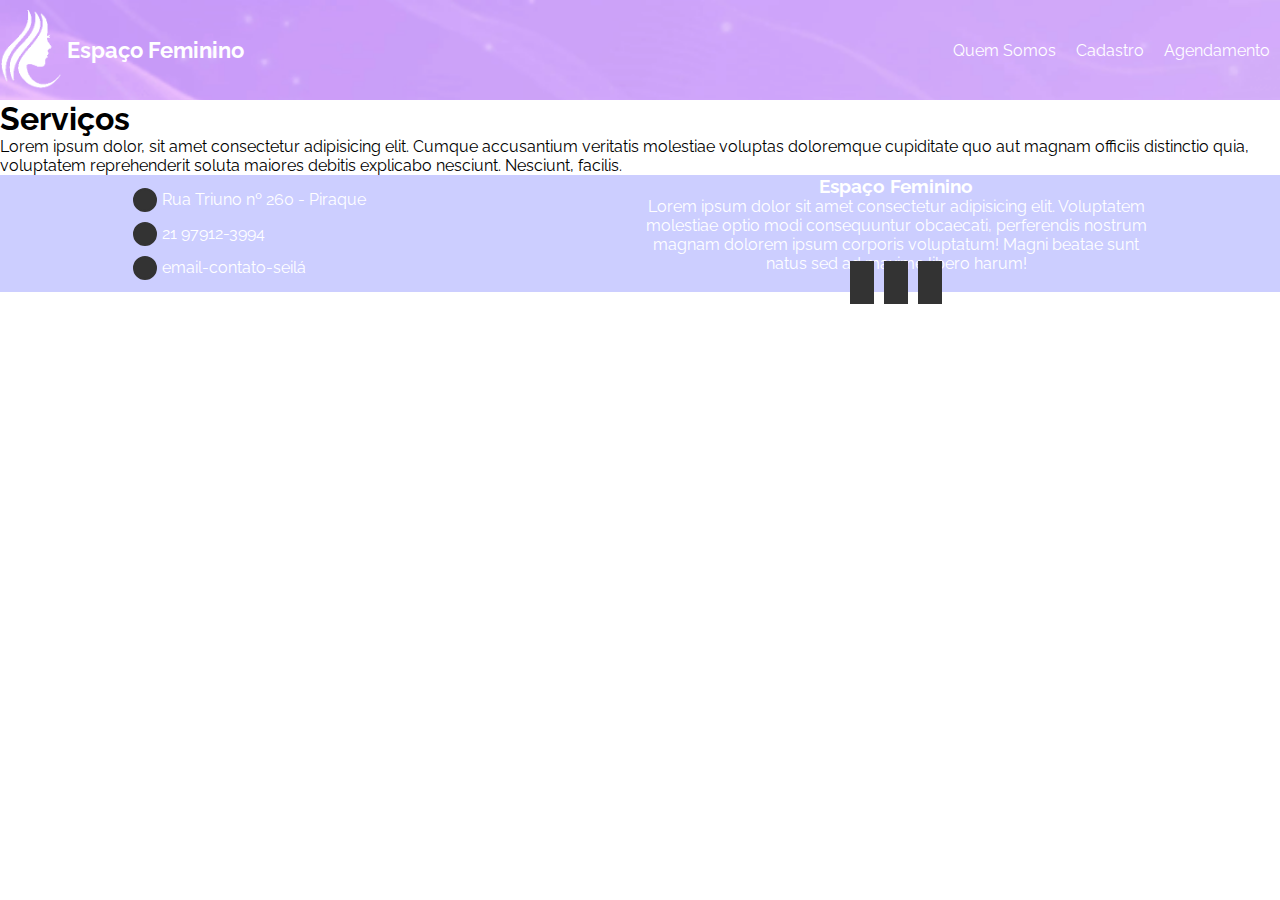
==== index.html @ 055b848b "ajeitando menu" ====
<!DOCTYPE html>
<html lang="en">

<head>
    <meta charset="UTF-8">
    <meta name="viewport" content="width=device-width, initial-scale=1.0">
    <meta http-equiv="X-UA-Compatible" content="ie=edge">
    <title>Document</title>
    <link rel="stylesheet" href="./style/main.css">
    <link rel="stylesheet" href="./style/index.css">
    <link rel="stylesheet" href="https://use.fontawesome.com/releases/v5.8.2/css/all.css" integrity="sha384-oS3vJWv+0UjzBfQzYUhtDYW+Pj2yciDJxpsK1OYPAYjqT085Qq/1cq5FLXAZQ7Ay"
        crossorigin="anonymous">
    <link href="https://fonts.googleapis.com/css?family=Raleway&display=swap" rel="stylesheet">
</head>

<body>
    <div class="flex background j-between topo">
        <div class="logo flex">
            <img src="./img/salãoestartando.png" alt="" height="80px" width="auto">
            <h1>Espaço Feminino</h1>
        </div>
        <div class="menu">
            <ul class="flex nav">
                <li><a href="#">Quem Somos</a></li>
                <li><a href="#">Cadastro</a></li>
                <li><a href="">Agendamento</a></li>
            </ul>
        </div>
     </div>

        <h1>Serviços</h1>
        <p>Lorem ipsum dolor, sit amet consectetur adipisicing elit. Cumque accusantium veritatis molestiae voluptas
            doloremque cupiditate quo aut magnam officiis distinctio quia, voluptatem reprehenderit soluta maiores
            debitis explicabo nesciunt. Nesciunt, facilis.</p>

   

    <footer class="flex j-around center">
        <div class="box-width flex">
            <ul class="lista icone d-column teste">
                <li><i class="fas fa-map-marker-alt"></i>Rua Triuno nº 260 - Piraque</li>
                <li><i class="fas fa-phone"></i>21 97912-3994</li>
                <li><i class="fas fa-envelope"></i>email-contato-seilá</li>
            </ul>

        </div>

        <div class="box-width center">
            <h3>Espaço Feminino</h3>
            <p>Lorem ipsum dolor sit amet consectetur adipisicing elit. Voluptatem molestiae optio modi consequuntur
                obcaecati, perferendis nostrum magnam dolorem ipsum corporis voluptatum! Magni beatae sunt natus sed ad
                maxime libero harum!</p>
            <div class="center">
                <ul class="flex icone center">
                    <li><a href=""><i class="fab fa-facebook-f"></i></a></i></li>
                    <li><a href=""><i class="fab fa-instagram"></i></a></i></li>
                    <li><a href=""><i class="fab fa-twitter"></i></a></i></li>
                </ul>
            </div>
        </div>
    </footer>
</body>

</html>
---- style/main.css ----
/* 
Aqui ira ficar o style de coisas que se repetem em mais de uma pagina;
Que no caso é o header e o footer;
Todas as paginas irão chamar esse arquivo;
*/
---- style/index.css ----
* {
    padding: 0;
    margin: 0;
    font-family: 'Raleway';
}
/* Style da home */
.flex {
    display: flex;
}
.j-around {
    justify-content: space-around;
}
.j-between {
    justify-content: space-between;
}
.d-column {
    flex-direction: column;
}
.center {
    justify-content: center;
    text-align: center;
    align-items: center;
}
.background {
    background-color: #CCCEFF;
}
.box-width {
    width: 40vw;
}


.topo {
    color: white;
    background-image: url(../img/fundo-roxo-claro19.png);
    background-repeat: no-repeat;
    background-size: cover;
    height: 100px;
}
.logo h1 {
    font-size: 22px;
}
.logo {
    justify-content: center;
    align-items: center;
}
.nav {
    
}
.nav li {
    margin: 5px;
    padding: 5px;
}
.nav a {
    color: white;
    text-decoration: none;
}

.menu {

    display: flex;
    justify-content: center;
    align-items: center;
}










footer {
    background-color: #CCCEFF;
    color: white;
}
.center {
    justify-content: center;
    text-align: center;
    align-items: center;
}
.d-column {
    flex-direction: column;
}
.lista i {
    border-radius: 20px;
}
li {
    list-style-type: none;
}
.icone i {
    color: white;
    margin: 5px;
    padding: 10px;
    border: 2px solid #333;
    background-color: #333;
}
.teste li {
    display: flex;
    justify-content: flex-start;
    align-items: center;
}
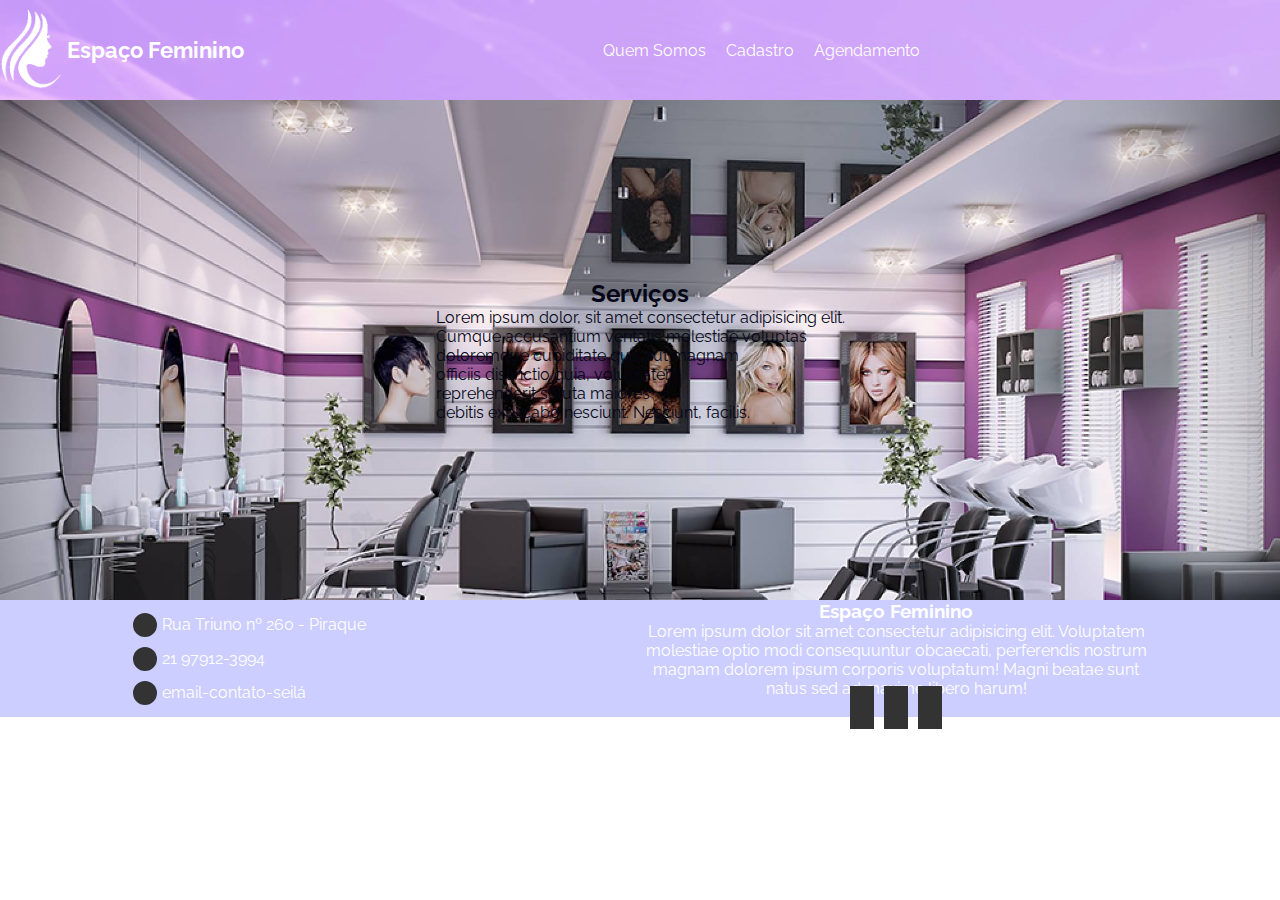
==== commit 60451eef: "alteraçoes na home" ====
--- a/index.html
+++ b/index.html
@@ -23,19 +23,32 @@
             <ul class="flex nav">
                 <li><a href="#">Quem Somos</a></li>
                 <li><a href="#">Cadastro</a></li>
-                <li><a href="">Agendamento</a></li>
+                <li><a href="#">Agendamento</a></li>
             </ul>
         </div>
-     </div>
+        <div class="menu-mobile">
+            <!-- <img class="img" src="https://cdn3.iconfinder.com/data/icons/photo-camera-ui/512/mobile-navigation-bar-menu-responsive-ui-512.png" alt=""> -->
+                <!-- <ul class="flex nav">
+                    <li><a href="#">Quem Somos</a></li>
+                    <li><a href="#">Cadastro</a></li>
+                    <li><a href="">Agendamento</a></li>
+                </ul> -->
+            </div>
+    </div class="serviços" >
 
-        <h1>Serviços</h1>
-        <p>Lorem ipsum dolor, sit amet consectetur adipisicing elit. Cumque accusantium veritatis molestiae voluptas
-            doloremque cupiditate quo aut magnam officiis distinctio quia, voluptatem reprehenderit soluta maiores
+    <div class="flex m-column">
+        <h2>Serviços</h2>
+        <p>Lorem ipsum dolor, sit amet consectetur adipisicing elit. <br>
+            Cumque accusantium veritatis molestiae voluptas<br>
+            doloremque cupiditate quo aut magnam<br>
+            officiis distinctio quia, voluptatem<br>
+            reprehenderit soluta maiores<br>
             debitis explicabo nesciunt. Nesciunt, facilis.</p>
+    </div>
+    </div>
 
-   
 
-    <footer class="flex j-around center">
+    <footer class="flex j-around center t-column">
         <div class="box-width flex">
             <ul class="lista icone d-column teste">
                 <li><i class="fas fa-map-marker-alt"></i>Rua Triuno nº 260 - Piraque</li>
--- a/style/index.css
+++ b/style/index.css
@@ -43,9 +43,9 @@
     justify-content: center;
     align-items: center;
 }
-.nav {
+/* .nav {
     
-}
+} */
 .nav li {
     margin: 5px;
     padding: 5px;
@@ -56,7 +56,6 @@
 }
 
 .menu {
-
     display: flex;
     justify-content: center;
     align-items: center;
@@ -64,12 +63,26 @@
 
 
 
+.div h2 {
+margin: 40px;
+padding: 20px;
 
-
-
-
-
-
+}
+.div p{
+    margin: 5px;
+    padding: 3px;
+}
+.m-column{
+    color:  rgb(5, 6, 24);
+    display: flex;
+    flex-direction: column;
+    justify-content: center;
+    align-items: center;
+    background-image: url(../img/salao-de-cabeleireiro.jpg);
+    background-repeat: no-repeat;
+    background-size: cover;
+    height: 500px;
+}
 
 footer {
     background-color: #CCCEFF;
@@ -91,7 +104,7 @@
 }
 .icone i {
     color: white;
-    margin: 5px;
+    margin: 5px ;
     padding: 10px;
     border: 2px solid #333;
     background-color: #333;
@@ -100,4 +113,9 @@
     display: flex;
     justify-content: flex-start;
     align-items: center;
+}
+
+@media (max-width:764px) {
+
+
 }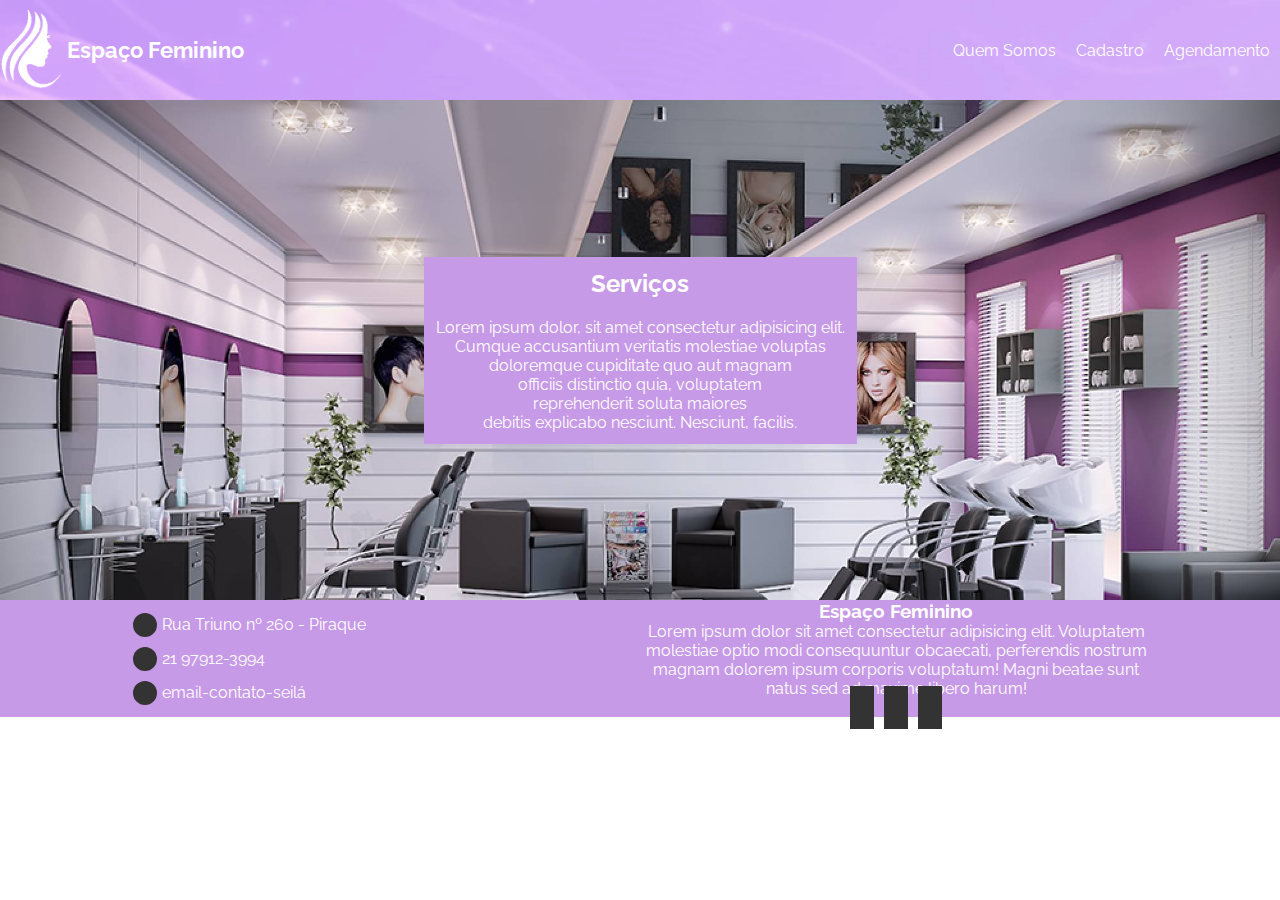
==== commit d1719d2d: "media" ====
--- a/index.html
+++ b/index.html
@@ -19,32 +19,27 @@
             <img src="./img/salãoestartando.png" alt="" height="80px" width="auto">
             <h1>Espaço Feminino</h1>
         </div>
-        <div class="menu">
+        <div class="menu">                
+            <label for="toggle">&#9776;</label>
+            <input type="checkbox" id="toggle">
             <ul class="flex nav">
                 <li><a href="#">Quem Somos</a></li>
                 <li><a href="#">Cadastro</a></li>
                 <li><a href="#">Agendamento</a></li>
             </ul>
         </div>
-        <div class="menu-mobile">
-            <!-- <img class="img" src="https://cdn3.iconfinder.com/data/icons/photo-camera-ui/512/mobile-navigation-bar-menu-responsive-ui-512.png" alt=""> -->
-                <!-- <ul class="flex nav">
-                    <li><a href="#">Quem Somos</a></li>
-                    <li><a href="#">Cadastro</a></li>
-                    <li><a href="">Agendamento</a></li>
-                </ul> -->
-            </div>
-    </div class="serviços" >
+    </div>
 
     <div class="flex m-column">
-        <h2>Serviços</h2>
-        <p>Lorem ipsum dolor, sit amet consectetur adipisicing elit. <br>
-            Cumque accusantium veritatis molestiae voluptas<br>
-            doloremque cupiditate quo aut magnam<br>
-            officiis distinctio quia, voluptatem<br>
-            reprehenderit soluta maiores<br>
-            debitis explicabo nesciunt. Nesciunt, facilis.</p>
-    </div>
+        <div class="meio">
+            <h2>Serviços</h2>
+            <p>Lorem ipsum dolor, sit amet consectetur adipisicing elit. <br>
+                Cumque accusantium veritatis molestiae voluptas<br>
+                doloremque cupiditate quo aut magnam<br>
+                officiis distinctio quia, voluptatem<br>
+                reprehenderit soluta maiores<br>
+                debitis explicabo nesciunt. Nesciunt, facilis.</p>
+        </div>
     </div>
 
 
--- a/style/index.css
+++ b/style/index.css
@@ -2,6 +2,7 @@
     padding: 0;
     margin: 0;
     font-family: 'Raleway';
+    color: white;
 }
 /* Style da home */
 .flex {
@@ -54,23 +55,39 @@
     color: white;
     text-decoration: none;
 }
-
 .menu {
     display: flex;
     justify-content: center;
     align-items: center;
 }
-
+label {
+    display: none;
+    font-size: 25px;
+}
+#toggle{ 
+    display: none;
+}
 
 
 .div h2 {
-margin: 40px;
-padding: 20px;
+    margin: 40px;
+    padding: 20px;
 
 }
 .div p{
     margin: 5px;
     padding: 3px;
+}
+.meio {
+    display: flex;
+    flex-direction: column;
+    justify-content: center;
+    text-align: center;
+    border: 2px solid rgb(199, 154, 231);
+    background-color: rgba(199, 154, 231)
+}   
+.meio * {
+    padding: 10px;
 }
 .m-column{
     color:  rgb(5, 6, 24);
@@ -85,7 +102,7 @@
 }
 
 footer {
-    background-color: #CCCEFF;
+    background-color: rgb(199, 154, 231);
     color: white;
 }
 .center {
@@ -116,6 +133,37 @@
 }
 
 @media (max-width:764px) {
+    .nav {
+        display: none;
+    }
+    .nav li {
+        margin: 50px
+    }
+    label {
+        display: block;
+        cursor: pointer;
 
-
+    }
+    #toggle:checked + .nav {
+        display: flex;
+        text-align: center;
+        flex-direction: column;
+        position: absolute;
+        top: 100px;
+        right:0px;
+        width: 500px;
+        height: 500px;
+        background-color: rgb(199, 154, 231);
+    }
+    footer {
+        display: flex;
+        flex-direction: column;
+    }
+    .lista {
+        display: flex;
+        flex-direction: row;
+    }
+    .lista li {
+        margin: 10px;
+    }
 }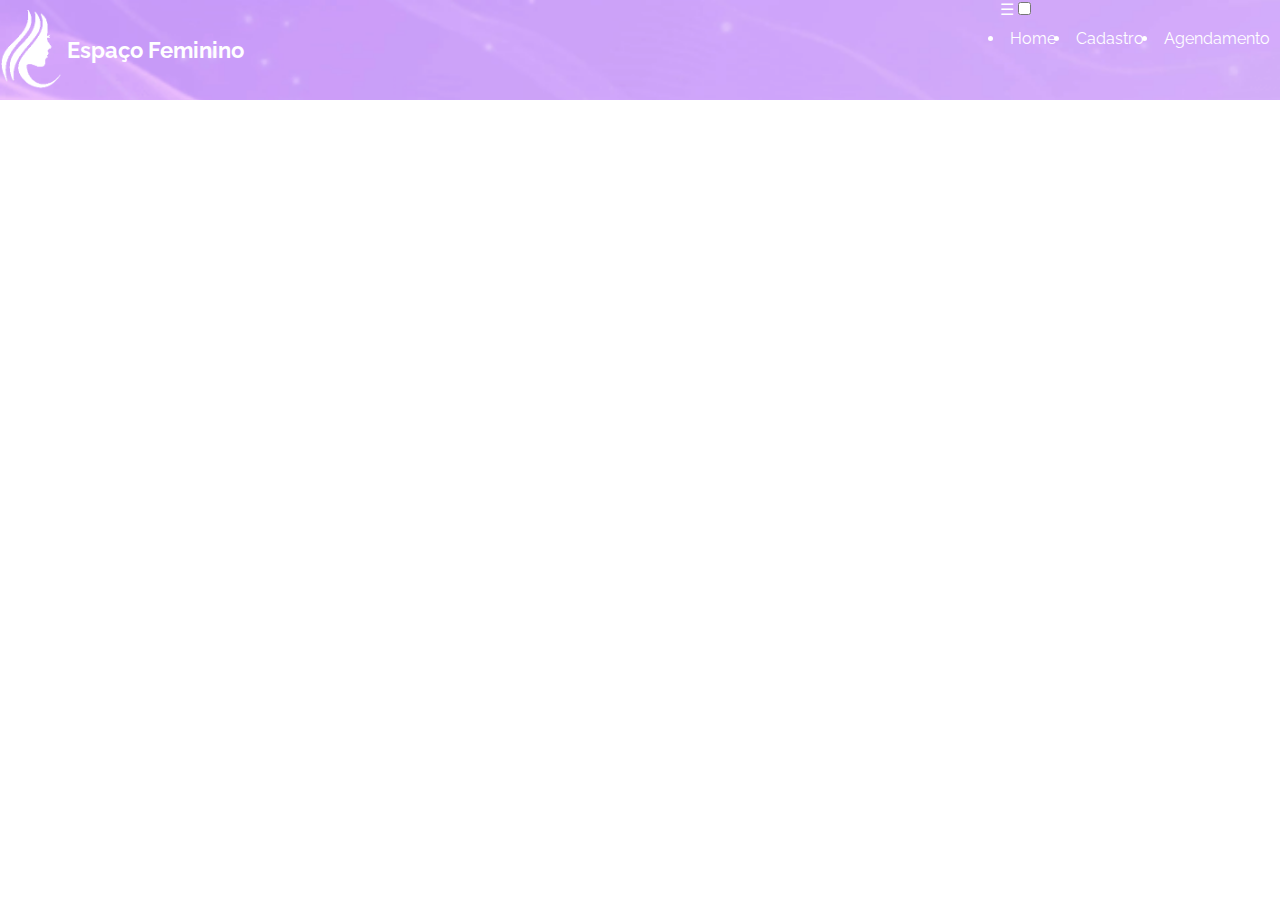
==== commit 38013854: "href" ====
--- a/index.html
+++ b/index.html
@@ -23,9 +23,9 @@
             <label for="toggle">&#9776;</label>
             <input type="checkbox" id="toggle">
             <ul class="flex nav">
-                <li><a href="#">Quem Somos</a></li>
+                <li><a href="index.html">Home</a></li>
                 <li><a href="#">Cadastro</a></li>
-                <li><a href="#">Agendamento</a></li>
+                <li><a href="agendamento.html">Agendamento</a></li>
             </ul>
         </div>
     </div>
--- a/style/index.css
+++ b/style/index.css
@@ -44,9 +44,6 @@
     justify-content: center;
     align-items: center;
 }
-/* .nav {
-    
-} */
 .nav li {
     margin: 5px;
     padding: 5px;
@@ -55,6 +52,10 @@
     color: white;
     text-decoration: none;
 }
+.nav a:hover {
+    padding: 40px;
+    background-color: rgba(218, 120, 218, 0.5);
+    border-radius: 20px;
 .menu {
     display: flex;
     justify-content: center;
@@ -83,8 +84,7 @@
     flex-direction: column;
     justify-content: center;
     text-align: center;
-    border: 2px solid rgb(199, 154, 231);
-    background-color: rgba(199, 154, 231)
+    background-color: rgba( 00,00,00, 0.4);
 }   
 .meio * {
     padding: 10px;
@@ -151,7 +151,7 @@
         position: absolute;
         top: 100px;
         right:0px;
-        width: 500px;
+        width: 100%;
         height: 500px;
         background-color: rgb(199, 154, 231);
     }
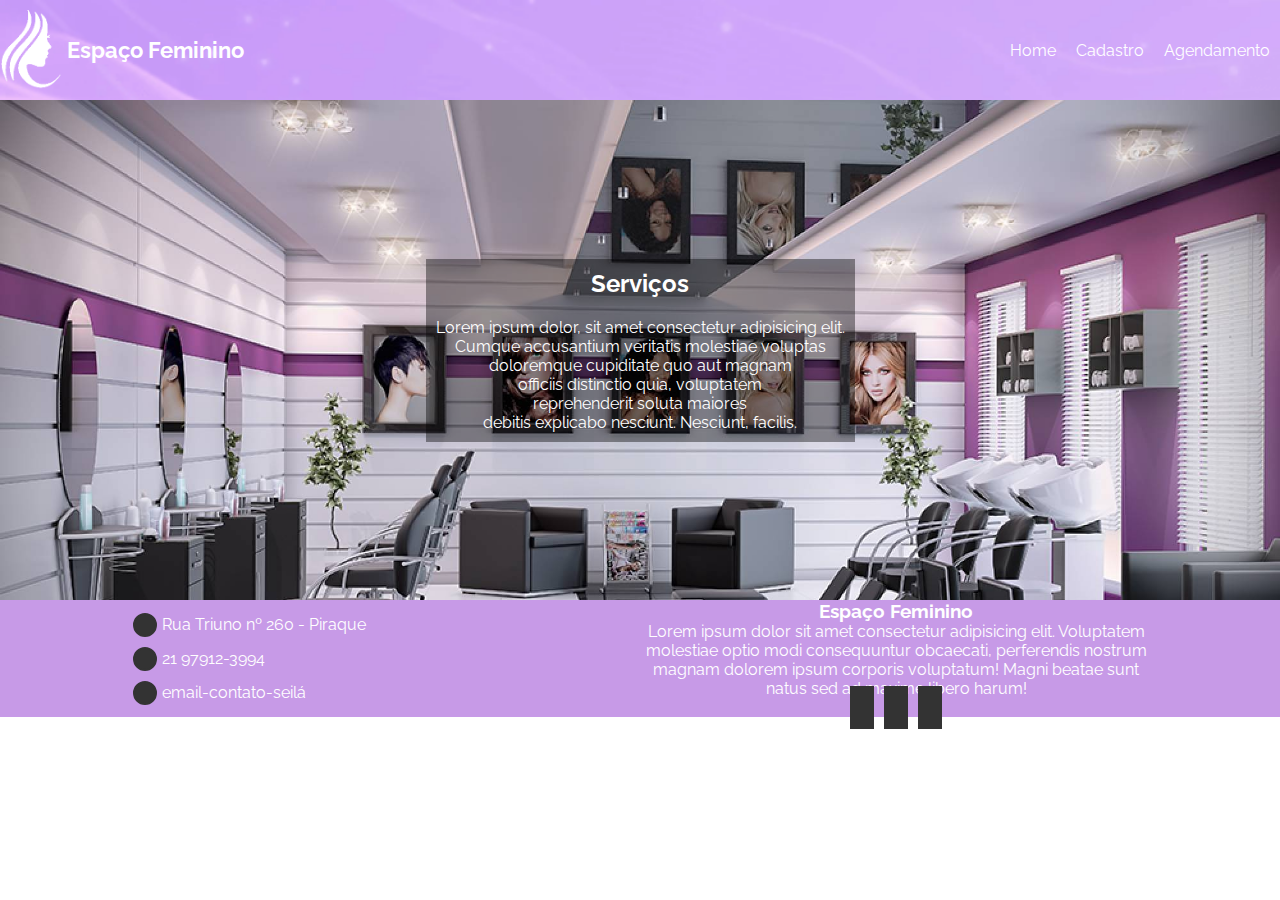
==== commit 2145fd3c: "footer" ====
--- a/index.html
+++ b/index.html
@@ -58,8 +58,8 @@
             <p>Lorem ipsum dolor sit amet consectetur adipisicing elit. Voluptatem molestiae optio modi consequuntur
                 obcaecati, perferendis nostrum magnam dolorem ipsum corporis voluptatum! Magni beatae sunt natus sed ad
                 maxime libero harum!</p>
-            <div class="center">
-                <ul class="flex icone center">
+            <div class="center mobile">
+                <ul class="flex icone center final">
                     <li><a href=""><i class="fab fa-facebook-f"></i></a></i></li>
                     <li><a href=""><i class="fab fa-instagram"></i></a></i></li>
                     <li><a href=""><i class="fab fa-twitter"></i></a></i></li>
--- a/style/index.css
+++ b/style/index.css
@@ -29,7 +29,6 @@
     width: 40vw;
 }
 
-
 .topo {
     color: white;
     background-image: url(../img/fundo-roxo-claro19.png);
@@ -56,6 +55,7 @@
     padding: 40px;
     background-color: rgba(218, 120, 218, 0.5);
     border-radius: 20px;
+}
 .menu {
     display: flex;
     justify-content: center;
@@ -159,9 +159,10 @@
         display: flex;
         flex-direction: column;
     }
-    .lista {
-        display: flex;
-        flex-direction: row;
+    .icone {
+        width: 100%;
+        justify-content:center;
+        margin: 5px;
     }
     .lista li {
         margin: 10px;
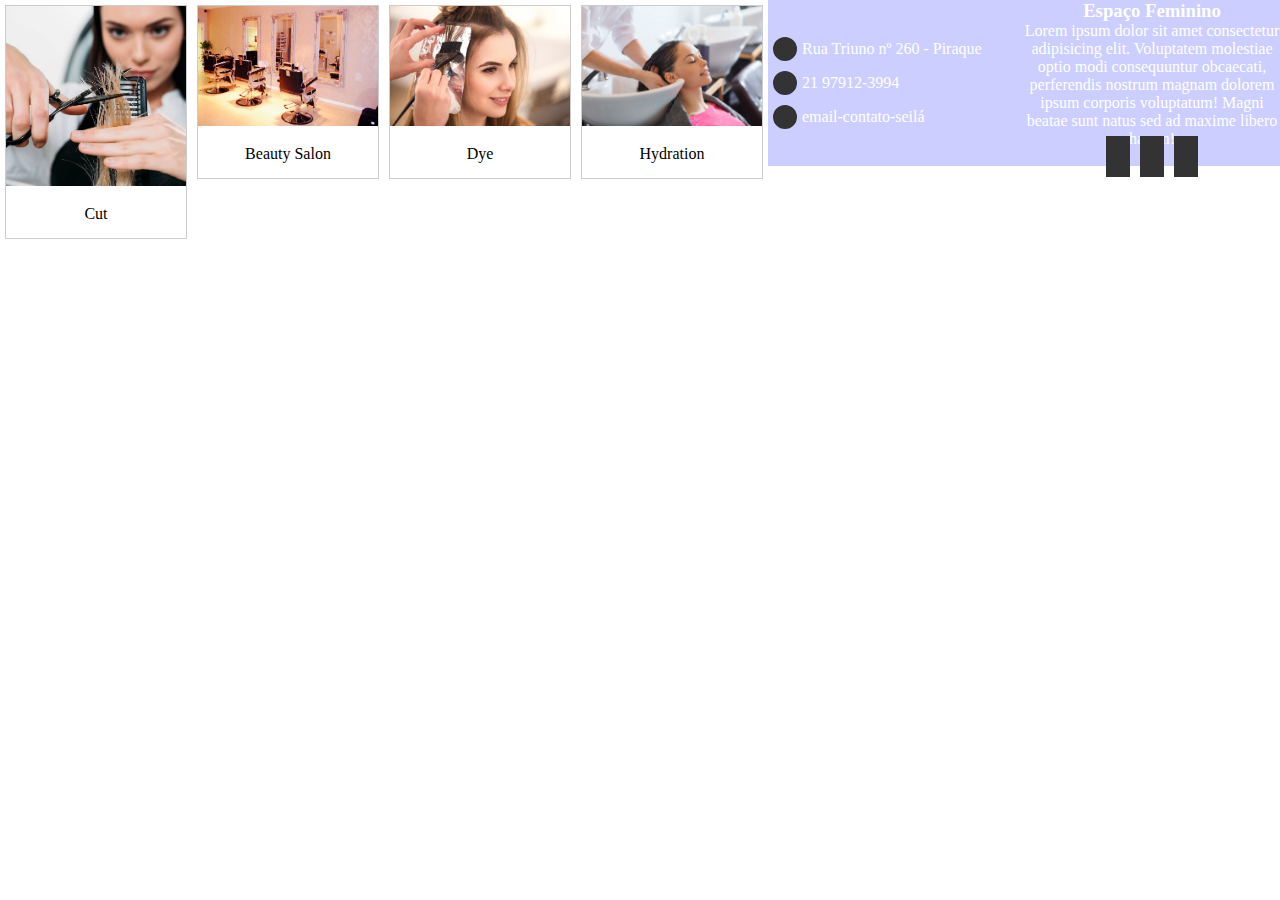
==== commit dac24695: "gallery" ====
--- a/index.html
+++ b/index.html
@@ -2,71 +2,71 @@
 <html lang="en">
 
 <head>
-    <meta charset="UTF-8">
-    <meta name="viewport" content="width=device-width, initial-scale=1.0">
-    <meta http-equiv="X-UA-Compatible" content="ie=edge">
-    <title>Document</title>
-    <link rel="stylesheet" href="./style/main.css">
-    <link rel="stylesheet" href="./style/index.css">
-    <link rel="stylesheet" href="https://use.fontawesome.com/releases/v5.8.2/css/all.css" integrity="sha384-oS3vJWv+0UjzBfQzYUhtDYW+Pj2yciDJxpsK1OYPAYjqT085Qq/1cq5FLXAZQ7Ay"
-        crossorigin="anonymous">
-    <link href="https://fonts.googleapis.com/css?family=Raleway&display=swap" rel="stylesheet">
+  <meta charset="UTF-8">
+  <meta name="viewport" content="width=device-width, initial-scale=1.0">
+  <meta http-equiv="X-UA-Compatible" content="ie=edge">
+  <title>Espaço Feminino</title>
+  <link rel="stylesheet" href="./style/main.css">
+  <link rel="stylesheet" href="./style/index.css">
+  <link rel="stylesheet" href="https://use.fontawesome.com/releases/v5.8.2/css/all.css"
+    integrity="sha384-oS3vJWv+0UjzBfQzYUhtDYW+Pj2yciDJxpsK1OYPAYjqT085Qq/1cq5FLXAZQ7Ay" crossorigin="anonymous">
 </head>
 
 <body>
-    <div class="flex background j-between topo">
-        <div class="logo flex">
-            <img src="./img/salãoestartando.png" alt="" height="80px" width="auto">
-            <h1>Espaço Feminino</h1>
-        </div>
-        <div class="menu">                
-            <label for="toggle">&#9776;</label>
-            <input type="checkbox" id="toggle">
-            <ul class="flex nav">
-                <li><a href="index.html">Home</a></li>
-                <li><a href="#">Cadastro</a></li>
-                <li><a href="agendamento.html">Agendamento</a></li>
-            </ul>
-        </div>
+
+  <div class="gallery">
+    <a target="_blank" href="./imagens/curso-de-cabeleireiro-gratuito-5b5b3a18f2a96.webp">
+      <img src="./imagens/curso-de-cabeleireiro-gratuito-5b5b3a18f2a96.webp" alt="Cinque Terre" width="600"
+        height="400">
+    </a>
+    <div class="desc">Cut</div>
+  </div>
+
+  <div class="gallery">
+    <a target="_blank" href="./imagens/slider3.jpg">
+      <img src="./imagens/slider3.jpg" alt="Forest" width="600" height="400">
+    </a>
+    <div class="desc">Beauty Salon</div>
+  </div>
+
+  <div class="gallery">
+    <a target="_blank" href="./imagens/mulher-pintando-o-cabelo.jpg">
+      <img src="./imagens/mulher-pintando-o-cabelo.jpg" alt="Northern Lights" width="600" height="400">
+    </a>
+    <div class="desc">Dye</div>
+  </div>
+
+  <div class="gallery">
+    <a target="_blank" href="./imagens/mulher-fazendo-hidratacao-cabelo.jpg">
+      <img src="./imagens/mulher-fazendo-hidratacao-cabelo.jpg" alt="Mountains" width="600" height="400">
+    </a>
+    <div class="desc">Hydration</div>
+  </div>
+
+  <footer class="flex j-around center">
+    <div class="box-width flex">
+      <ul class="lista icone d-column teste">
+        <li><i class="fas fa-map-marker-alt"></i>Rua Triuno nº 260 - Piraque</li>
+        <li><i class="fas fa-phone"></i>21 97912-3994</li>
+        <li><i class="fas fa-envelope"></i>email-contato-seilá</li>
+      </ul>
+
     </div>
 
-    <div class="flex m-column">
-        <div class="meio">
-            <h2>Serviços</h2>
-            <p>Lorem ipsum dolor, sit amet consectetur adipisicing elit. <br>
-                Cumque accusantium veritatis molestiae voluptas<br>
-                doloremque cupiditate quo aut magnam<br>
-                officiis distinctio quia, voluptatem<br>
-                reprehenderit soluta maiores<br>
-                debitis explicabo nesciunt. Nesciunt, facilis.</p>
-        </div>
+    <div class="box-width center">
+      <h3>Espaço Feminino</h3>
+      <p>Lorem ipsum dolor sit amet consectetur adipisicing elit. Voluptatem molestiae optio modi consequuntur
+        obcaecati, perferendis nostrum magnam dolorem ipsum corporis voluptatum! Magni beatae sunt natus sed ad
+        maxime libero harum!</p>
+      <div class="center">
+        <ul class="flex icone center">
+          <li><i class="fab fa-facebook-f"><a href=""></a></i></li>
+          <li><i class="fab fa-instagram"><a href=""></a></i></li>
+          <li><i class="fab fa-twitter"><a href=""></a></i></li>
+        </ul>
+      </div>
     </div>
-
-
-    <footer class="flex j-around center t-column">
-        <div class="box-width flex">
-            <ul class="lista icone d-column teste">
-                <li><i class="fas fa-map-marker-alt"></i>Rua Triuno nº 260 - Piraque</li>
-                <li><i class="fas fa-phone"></i>21 97912-3994</li>
-                <li><i class="fas fa-envelope"></i>email-contato-seilá</li>
-            </ul>
-
-        </div>
-
-        <div class="box-width center">
-            <h3>Espaço Feminino</h3>
-            <p>Lorem ipsum dolor sit amet consectetur adipisicing elit. Voluptatem molestiae optio modi consequuntur
-                obcaecati, perferendis nostrum magnam dolorem ipsum corporis voluptatum! Magni beatae sunt natus sed ad
-                maxime libero harum!</p>
-            <div class="center mobile">
-                <ul class="flex icone center final">
-                    <li><a href=""><i class="fab fa-facebook-f"></i></a></i></li>
-                    <li><a href=""><i class="fab fa-instagram"></i></a></i></li>
-                    <li><a href=""><i class="fab fa-twitter"></i></a></i></li>
-                </ul>
-            </div>
-        </div>
-    </footer>
+  </footer>
 </body>
 
 </html>--- a/style/index.css
+++ b/style/index.css
@@ -1,109 +1,43 @@
 * {
     padding: 0;
     margin: 0;
-    font-family: 'Raleway';
+}
+
+div.gallery {
+    margin: 5px;
+    border: 1px solid #ccc;
+    float: left;
+    width: 180px;
+  }
+  
+  div.gallery:hover {
+    border: 1px solid #777;
+  }
+  
+  div.gallery img {
+    width: 100%;
+    height: auto;
+  }
+  
+  div.desc {
+    padding: 15px;
+    text-align: center;
+  }
+
+
+/* Style da home */
+footer {
+    background-color: #CCCEFF;
     color: white;
 }
-/* Style da home */
 .flex {
     display: flex;
 }
 .j-around {
     justify-content: space-around;
 }
-.j-between {
-    justify-content: space-between;
-}
-.d-column {
-    flex-direction: column;
-}
-.center {
-    justify-content: center;
-    text-align: center;
-    align-items: center;
-}
-.background {
-    background-color: #CCCEFF;
-}
 .box-width {
     width: 40vw;
-}
-
-.topo {
-    color: white;
-    background-image: url(../img/fundo-roxo-claro19.png);
-    background-repeat: no-repeat;
-    background-size: cover;
-    height: 100px;
-}
-.logo h1 {
-    font-size: 22px;
-}
-.logo {
-    justify-content: center;
-    align-items: center;
-}
-.nav li {
-    margin: 5px;
-    padding: 5px;
-}
-.nav a {
-    color: white;
-    text-decoration: none;
-}
-.nav a:hover {
-    padding: 40px;
-    background-color: rgba(218, 120, 218, 0.5);
-    border-radius: 20px;
-}
-.menu {
-    display: flex;
-    justify-content: center;
-    align-items: center;
-}
-label {
-    display: none;
-    font-size: 25px;
-}
-#toggle{ 
-    display: none;
-}
-
-
-.div h2 {
-    margin: 40px;
-    padding: 20px;
-
-}
-.div p{
-    margin: 5px;
-    padding: 3px;
-}
-.meio {
-    display: flex;
-    flex-direction: column;
-    justify-content: center;
-    text-align: center;
-    background-color: rgba( 00,00,00, 0.4);
-}   
-.meio * {
-    padding: 10px;
-}
-.m-column{
-    color:  rgb(5, 6, 24);
-    display: flex;
-    flex-direction: column;
-    justify-content: center;
-    align-items: center;
-    background-image: url(../img/salao-de-cabeleireiro.jpg);
-    background-repeat: no-repeat;
-    background-size: cover;
-    height: 500px;
-}
-
-footer {
-    background-color: rgb(199, 154, 231);
-    color: white;
 }
 .center {
     justify-content: center;
@@ -121,7 +55,7 @@
 }
 .icone i {
     color: white;
-    margin: 5px ;
+    margin: 5px;
     padding: 10px;
     border: 2px solid #333;
     background-color: #333;
@@ -130,41 +64,4 @@
     display: flex;
     justify-content: flex-start;
     align-items: center;
-}
-
-@media (max-width:764px) {
-    .nav {
-        display: none;
-    }
-    .nav li {
-        margin: 50px
-    }
-    label {
-        display: block;
-        cursor: pointer;
-
-    }
-    #toggle:checked + .nav {
-        display: flex;
-        text-align: center;
-        flex-direction: column;
-        position: absolute;
-        top: 100px;
-        right:0px;
-        width: 100%;
-        height: 500px;
-        background-color: rgb(199, 154, 231);
-    }
-    footer {
-        display: flex;
-        flex-direction: column;
-    }
-    .icone {
-        width: 100%;
-        justify-content:center;
-        margin: 5px;
-    }
-    .lista li {
-        margin: 10px;
-    }
 }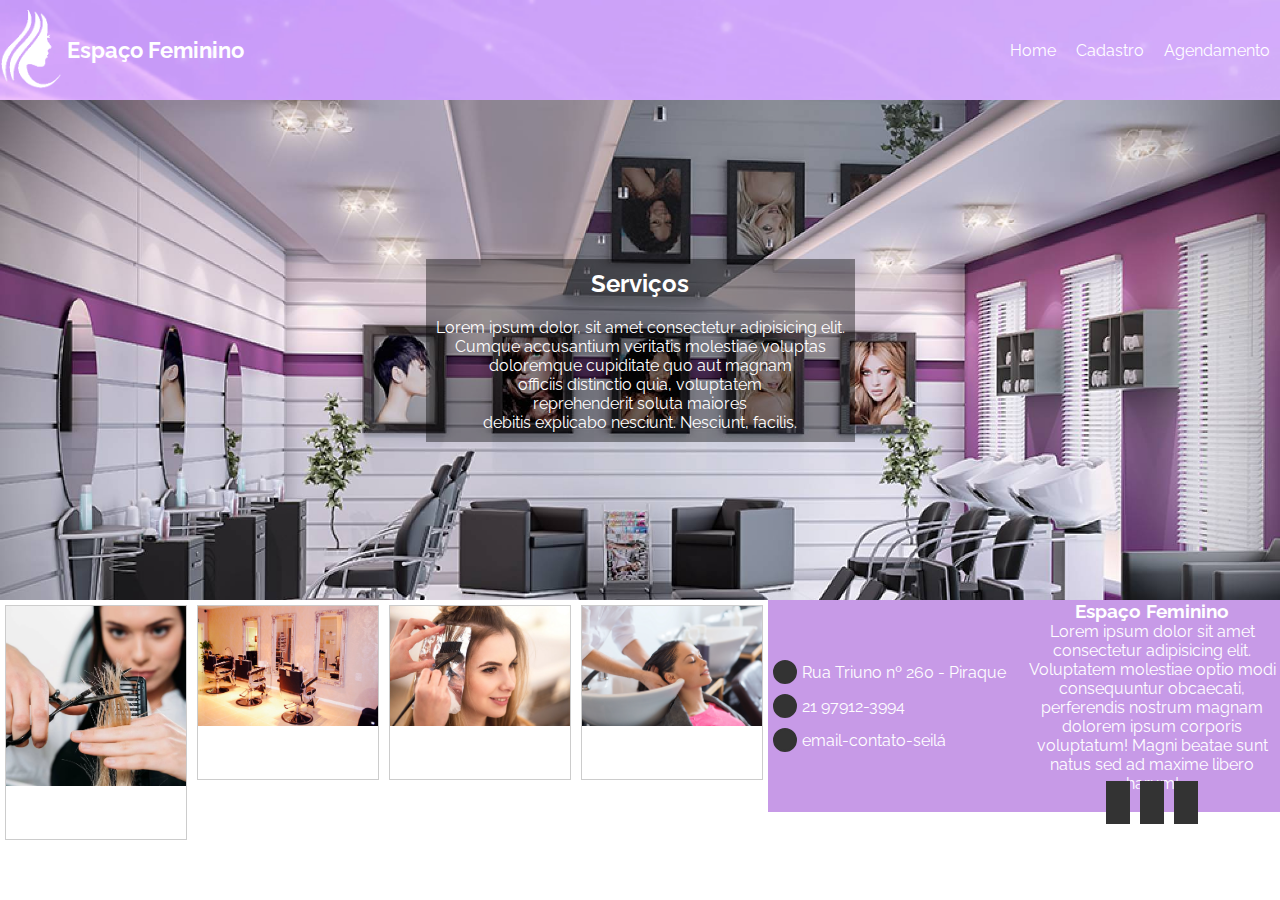
==== commit 8bf641f5: "kamille - gallery" ====
--- a/index.html
+++ b/index.html
@@ -10,9 +10,41 @@
   <link rel="stylesheet" href="./style/index.css">
   <link rel="stylesheet" href="https://use.fontawesome.com/releases/v5.8.2/css/all.css"
     integrity="sha384-oS3vJWv+0UjzBfQzYUhtDYW+Pj2yciDJxpsK1OYPAYjqT085Qq/1cq5FLXAZQ7Ay" crossorigin="anonymous">
+    <link href="https://fonts.googleapis.com/css?family=Raleway&display=swap" rel="stylesheet">
+    <link rel="stylesheet" href="https://use.fontawesome.com/releases/v5.8.2/css/all.css" integrity="sha384-oS3vJWv+0UjzBfQzYUhtDYW+Pj2yciDJxpsK1OYPAYjqT085Qq/1cq5FLXAZQ7Ay"
+        crossorigin="anonymous">
 </head>
 
 <body>
+    <div class="flex background j-between topo">
+        <div class="logo flex">
+            <img src="./img/salãoestartando.png" alt="" height="80px" width="auto">
+            <h1>Espaço Feminino</h1>
+        </div>
+        <div class="menu">                
+            <label for="toggle">&#9776;</label>
+            <input type="checkbox" id="toggle">
+            <ul class="flex nav">
+                <li><a href="index.html">Home</a></li>
+                <li><a href="#">Cadastro</a></li>
+                <li><a href="agendamento.html">Agendamento</a></li>
+            </ul>
+        </div>
+    </div>
+
+    <div class="flex m-column">
+        <div class="meio">
+            <h2>Serviços</h2>
+            <p>Lorem ipsum dolor, sit amet consectetur adipisicing elit. <br>
+                Cumque accusantium veritatis molestiae voluptas<br>
+                doloremque cupiditate quo aut magnam<br>
+                officiis distinctio quia, voluptatem<br>
+                reprehenderit soluta maiores<br>
+                debitis explicabo nesciunt. Nesciunt, facilis.</p>
+        </div>
+    </div>
+
+
 
   <div class="gallery">
     <a target="_blank" href="./imagens/curso-de-cabeleireiro-gratuito-5b5b3a18f2a96.webp">
--- a/style/index.css
+++ b/style/index.css
@@ -1,6 +1,8 @@
 * {
     padding: 0;
     margin: 0;
+    font-family: 'Raleway';
+    color: white;
 }
 
 div.gallery {
@@ -26,18 +28,105 @@
 
 
 /* Style da home */
-footer {
-    background-color: #CCCEFF;
-    color: white;
-}
 .flex {
     display: flex;
 }
 .j-around {
     justify-content: space-around;
 }
+.j-between {
+    justify-content: space-between;
+}
+.d-column {
+    flex-direction: column;
+}
+.center {
+    justify-content: center;
+    text-align: center;
+    align-items: center;
+}
+.background {
+    background-color: #CCCEFF;
+}
 .box-width {
     width: 40vw;
+}
+
+.topo {
+    color: white;
+    background-image: url(../img/fundo-roxo-claro19.png);
+    background-repeat: no-repeat;
+    background-size: cover;
+    height: 100px;
+}
+.logo h1 {
+    font-size: 22px;
+}
+.logo {
+    justify-content: center;
+    align-items: center;
+}
+.nav li {
+    margin: 5px;
+    padding: 5px;
+}
+.nav a {
+    color: white;
+    text-decoration: none;
+}
+.nav a:hover {
+    padding: 40px;
+    background-color: rgba(218, 120, 218, 0.5);
+    border-radius: 20px;
+}
+.menu {
+    display: flex;
+    justify-content: center;
+    align-items: center;
+}
+label {
+    display: none;
+    font-size: 25px;
+}
+#toggle{ 
+    display: none;
+}
+
+
+.div h2 {
+    margin: 40px;
+    padding: 20px;
+
+}
+.div p{
+    margin: 5px;
+    padding: 3px;
+}
+.meio {
+    display: flex;
+    flex-direction: column;
+    justify-content: center;
+    text-align: center;
+    background-color: rgba( 00,00,00, 0.4);
+}   
+.meio * {
+    padding: 10px;
+}
+.m-column{
+    color:  rgb(5, 6, 24);
+    display: flex;
+    flex-direction: column;
+    justify-content: center;
+    align-items: center;
+    background-image: url(../img/salao-de-cabeleireiro.jpg);
+    background-repeat: no-repeat;
+    background-size: cover;
+    height: 500px;
+}
+
+footer {
+    background-color: rgb(199, 154, 231);
+    color: white;
 }
 .center {
     justify-content: center;
@@ -55,7 +144,7 @@
 }
 .icone i {
     color: white;
-    margin: 5px;
+    margin: 5px ;
     padding: 10px;
     border: 2px solid #333;
     background-color: #333;
@@ -64,4 +153,44 @@
     display: flex;
     justify-content: flex-start;
     align-items: center;
+}
+
+@media (max-width:764px) {
+    .nav {
+        display: none;
+    }
+    .nav li {
+        margin: 50px
+    }
+    label {
+        display: block;
+        cursor: pointer;
+
+    }
+    #toggle:checked + .nav {
+        display: flex;
+        text-align: center;
+        flex-direction: column;
+        position: absolute;
+        top: 100px;
+        right:0px;
+        width: 100%;
+        height: 500px;
+        background-color: rgb(199, 154, 231);
+    }
+    footer {
+        display: flex;
+        flex-direction: column;
+    }
+    .icone {
+        width: 100%;
+        justify-content:center;
+        margin: 5px;
+    }
+    .lista li {
+        margin: 10px;
+    }
+    footer h3 {
+        margin-top: 10px;
+    }
 }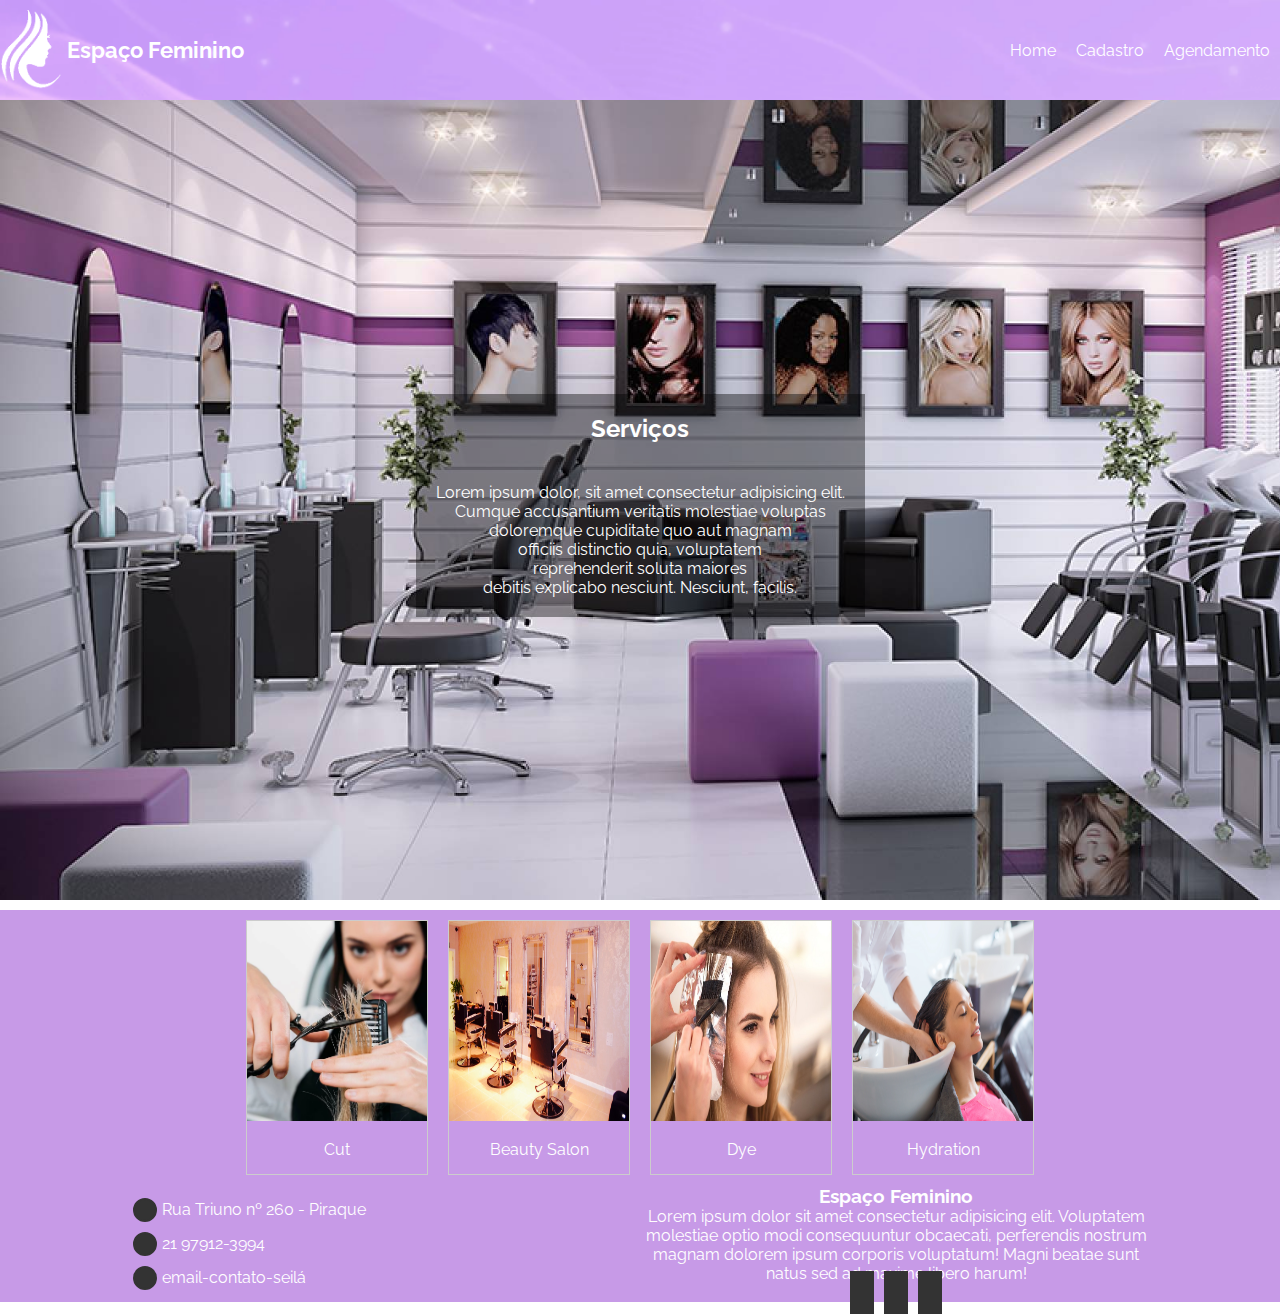
==== commit 15914479: "galeria" ====
--- a/index.html
+++ b/index.html
@@ -10,71 +10,72 @@
   <link rel="stylesheet" href="./style/index.css">
   <link rel="stylesheet" href="https://use.fontawesome.com/releases/v5.8.2/css/all.css"
     integrity="sha384-oS3vJWv+0UjzBfQzYUhtDYW+Pj2yciDJxpsK1OYPAYjqT085Qq/1cq5FLXAZQ7Ay" crossorigin="anonymous">
-    <link href="https://fonts.googleapis.com/css?family=Raleway&display=swap" rel="stylesheet">
-    <link rel="stylesheet" href="https://use.fontawesome.com/releases/v5.8.2/css/all.css" integrity="sha384-oS3vJWv+0UjzBfQzYUhtDYW+Pj2yciDJxpsK1OYPAYjqT085Qq/1cq5FLXAZQ7Ay"
-        crossorigin="anonymous">
+  <link href="https://fonts.googleapis.com/css?family=Raleway&display=swap" rel="stylesheet">
+  <link rel="stylesheet" href="https://use.fontawesome.com/releases/v5.8.2/css/all.css"
+    integrity="sha384-oS3vJWv+0UjzBfQzYUhtDYW+Pj2yciDJxpsK1OYPAYjqT085Qq/1cq5FLXAZQ7Ay" crossorigin="anonymous">
 </head>
 
 <body>
-    <div class="flex background j-between topo">
-        <div class="logo flex">
-            <img src="./img/salãoestartando.png" alt="" height="80px" width="auto">
-            <h1>Espaço Feminino</h1>
-        </div>
-        <div class="menu">                
-            <label for="toggle">&#9776;</label>
-            <input type="checkbox" id="toggle">
-            <ul class="flex nav">
-                <li><a href="index.html">Home</a></li>
-                <li><a href="#">Cadastro</a></li>
-                <li><a href="agendamento.html">Agendamento</a></li>
-            </ul>
-        </div>
+  <div class="flex background j-between topo">
+    <div class="logo flex">
+      <img src="./img/salãoestartando.png" alt="" height="80px" width="auto">
+      <h1>Espaço Feminino</h1>
+    </div>
+    <div class="menu">
+      <label for="toggle">&#9776;</label>
+      <input type="checkbox" id="toggle">
+      <ul class="flex nav">
+        <li><a href="index.html">Home</a></li>
+        <li><a href="#">Cadastro</a></li>
+        <li><a href="agendamento.html">Agendamento</a></li>
+      </ul>
+    </div>
+  </div>
+
+  <div class="flex m-column">
+    <div class="meio">
+      <h2>Serviços</h2>
+      <p>Lorem ipsum dolor, sit amet consectetur adipisicing elit. <br>
+        Cumque accusantium veritatis molestiae voluptas<br>
+        doloremque cupiditate quo aut magnam<br>
+        officiis distinctio quia, voluptatem<br>
+        reprehenderit soluta maiores<br>
+        debitis explicabo nesciunt. Nesciunt, facilis.</p>
+    </div>
+  </div>
+
+
+  <div class="galeria">
+    <div class="gallery">
+      <a target="_blank" href="./imagens/curso-de-cabeleireiro-gratuito-5b5b3a18f2a96.webp">
+        <img src="./imagens/curso-de-cabeleireiro-gratuito-5b5b3a18f2a96.webp" alt="Cinque Terre" width="600"
+          height="400">
+      </a>
+      <div class="desc">Cut</div>
     </div>
 
-    <div class="flex m-column">
-        <div class="meio">
-            <h2>Serviços</h2>
-            <p>Lorem ipsum dolor, sit amet consectetur adipisicing elit. <br>
-                Cumque accusantium veritatis molestiae voluptas<br>
-                doloremque cupiditate quo aut magnam<br>
-                officiis distinctio quia, voluptatem<br>
-                reprehenderit soluta maiores<br>
-                debitis explicabo nesciunt. Nesciunt, facilis.</p>
-        </div>
+    <div class="gallery">
+      <a target="_blank" href="./imagens/slider3.jpg">
+        <img src="./imagens/slider3.jpg" alt="Forest" width="600" height="400">
+      </a>
+      <div class="desc">Beauty Salon</div>
     </div>
 
+    <div class="gallery">
+      <a target="_blank" href="./imagens/mulher-pintando-o-cabelo.jpg">
+        <img src="./imagens/mulher-pintando-o-cabelo.jpg" alt="Northern Lights" width="600" height="400">
+      </a>
+      <div class="desc">Dye</div>
+    </div>
 
-
-  <div class="gallery">
-    <a target="_blank" href="./imagens/curso-de-cabeleireiro-gratuito-5b5b3a18f2a96.webp">
-      <img src="./imagens/curso-de-cabeleireiro-gratuito-5b5b3a18f2a96.webp" alt="Cinque Terre" width="600"
-        height="400">
-    </a>
-    <div class="desc">Cut</div>
+    <div class="gallery">
+      <a target="_blank" href="./imagens/mulher-fazendo-hidratacao-cabelo.jpg">
+        <img src="./imagens/mulher-fazendo-hidratacao-cabelo.jpg" alt="Mountains" width="600" height="400">
+      </a>
+      <div class="desc">Hydration</div>
+    </div>
   </div>
-
-  <div class="gallery">
-    <a target="_blank" href="./imagens/slider3.jpg">
-      <img src="./imagens/slider3.jpg" alt="Forest" width="600" height="400">
-    </a>
-    <div class="desc">Beauty Salon</div>
-  </div>
-
-  <div class="gallery">
-    <a target="_blank" href="./imagens/mulher-pintando-o-cabelo.jpg">
-      <img src="./imagens/mulher-pintando-o-cabelo.jpg" alt="Northern Lights" width="600" height="400">
-    </a>
-    <div class="desc">Dye</div>
-  </div>
-
-  <div class="gallery">
-    <a target="_blank" href="./imagens/mulher-fazendo-hidratacao-cabelo.jpg">
-      <img src="./imagens/mulher-fazendo-hidratacao-cabelo.jpg" alt="Mountains" width="600" height="400">
-    </a>
-    <div class="desc">Hydration</div>
-  </div>
-
+  
   <footer class="flex j-around center">
     <div class="box-width flex">
       <ul class="lista icone d-column teste">
--- a/style/index.css
+++ b/style/index.css
@@ -6,10 +6,10 @@
 }
 
 div.gallery {
-    margin: 5px;
+    margin: 10px;
     border: 1px solid #ccc;
     float: left;
-    width: 180px;
+    width: 180px; 
   }
   
   div.gallery:hover {
@@ -17,14 +17,21 @@
   }
   
   div.gallery img {
+    
     width: 100%;
-    height: auto;
+    height: 200px;
   }
   
   div.desc {
     padding: 15px;
     text-align: center;
   }
+  .galeria {
+      display: flex;
+      justify-content: center;
+      background-color: rgb(199, 154, 231);
+  }
+  
 
 
 /* Style da home */
@@ -110,7 +117,7 @@
     background-color: rgba( 00,00,00, 0.4);
 }   
 .meio * {
-    padding: 10px;
+    padding: 20px;
 }
 .m-column{
     color:  rgb(5, 6, 24);
@@ -121,7 +128,8 @@
     background-image: url(../img/salao-de-cabeleireiro.jpg);
     background-repeat: no-repeat;
     background-size: cover;
-    height: 500px;
+    background-attachment: fixed;
+    height: 90vh;
 }
 
 footer {
